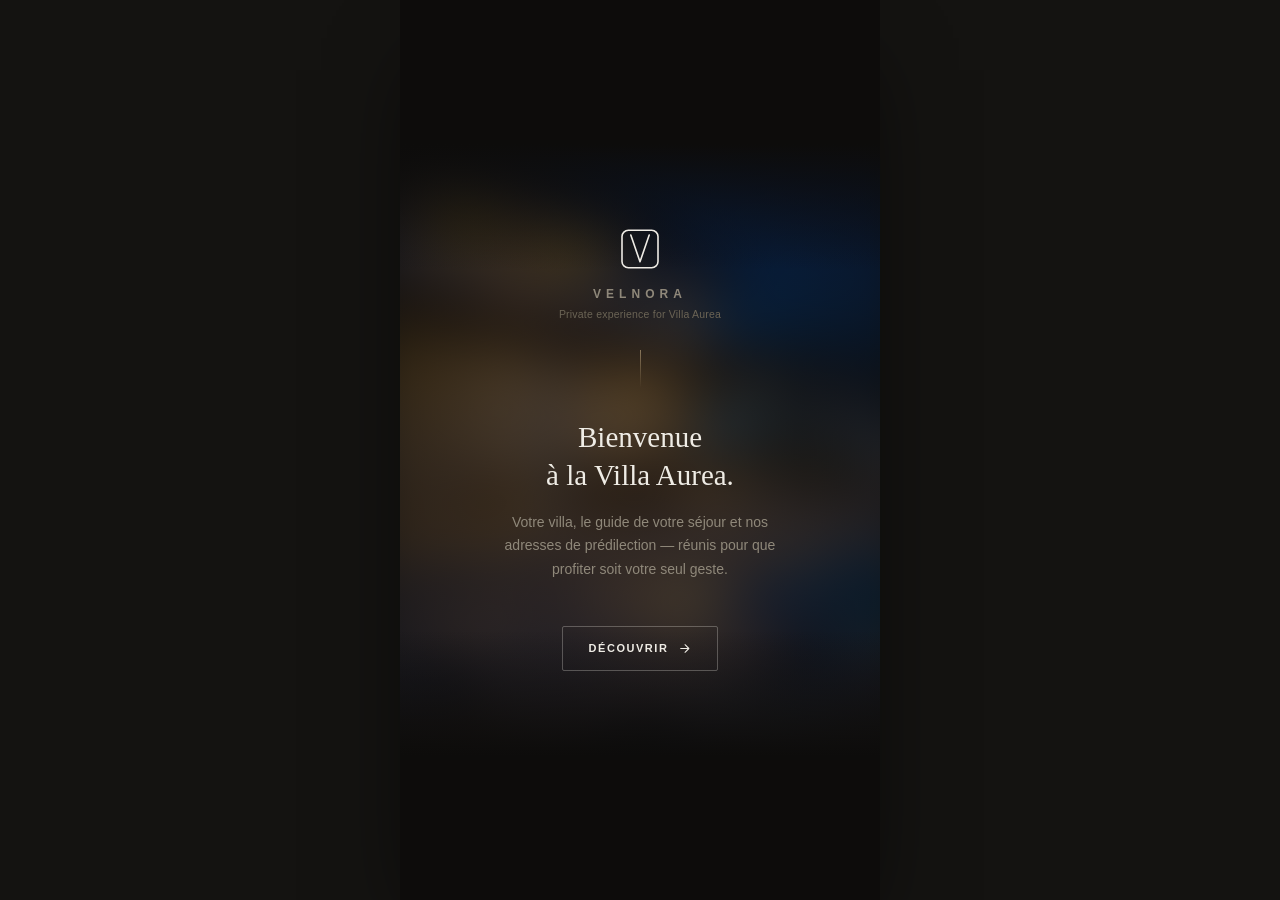
==== index.html @ dfb135ea "Add files via upload" ====
<!DOCTYPE html>
<html lang="fr">
<head>
<meta charset="UTF-8">
<meta name="viewport" content="width=device-width, initial-scale=1, viewport-fit=cover">
<meta name="apple-mobile-web-app-capable" content="yes">
<meta name="apple-mobile-web-app-status-bar-style" content="black-translucent">
<title>Velnora — Villa Aurea</title>
<meta http-equiv="refresh" content="0; url=screens/00-intro.html">
<link rel="canonical" href="screens/00-intro.html">
<link rel="preload" as="image" href="assets/images/hero-exterieur.jpg" fetchpriority="high">
<link rel="preload" as="style" href="css/velnora-shared.css">
<style>
  html,body{margin:0;height:100dvh;background:#0d0c0b;display:flex;align-items:center;justify-content:center;overflow:hidden;}
  a{display:inline-flex;width:36px;height:36px;text-decoration:none;}
</style>
</head>
<body>
  <a href="screens/00-intro.html" aria-label="Ouvrir Velnora — Villa Aurea">
    <svg viewBox="0 0 100 100" fill="none" stroke="#efece5" stroke-width="4" stroke-linecap="round" stroke-linejoin="round">
      <rect x="5" y="3" width="90" height="94" rx="16" ry="16"/>
      <path d="M27,15 L50,82 L73,15"/>
    </svg>
  </a>
  <script>location.replace('screens/00-intro.html');</script>
</body>
</html>
---- css/velnora-shared.css ----
/* ================================================================
   VELNORA — Feuille de style partagée, produit voyageur
   Source exclusive des valeurs : Design System v1.0, Brand Guidelines,
   Wordmark définitif. Aucune valeur inventée ici.
   ================================================================ */

:root{
  --ink:#141311; --ink-2:#1c1a17; --ink-3:#0d0c0b;
  --stone:#c9c2b4; --stone-dim:#8f887a;
  --paper:#efece5; --paper-2:#e4e0d6;
  --brass:#9a8261; --brass-light:#c7ad82;
  --hair:#3a372f; --guide:#6b6455;
  --error:#b98a7a; --success:#8fae8a;

  --font-display: 'Suisse Int\'l', -apple-system, 'Helvetica Neue', Arial, sans-serif;
  --font-body:    'Neue Haas Grotesk Text', -apple-system, 'Helvetica Neue', Arial, sans-serif;
  --font-editorial: 'GT Sectra', Georgia, 'Times New Roman', serif;

  --space-3:12px; --space-4:16px; --space-5:24px; --space-6:32px; --space-7:48px; --space-8:64px;
  --ease-signature: cubic-bezier(.16,1,.3,1);
  --duration-micro:140ms; --duration-standard:340ms; --duration-page:560ms;
}
*{box-sizing:border-box;}
html,body{margin:0;height:100%;background:var(--ink);overflow-x:hidden;}
body{min-height:100dvh;font-family:var(--font-body);color:var(--stone);-webkit-font-smoothing:antialiased;overscroll-behavior:none;}
.device svg{stroke-linecap:round;stroke-linejoin:round;}

@media (prefers-reduced-motion: reduce){
  *{animation-duration:.001ms !important; animation-iteration-count:1 !important; transition-duration:.001ms !important;}
}

/* ---- transitions natives entre écrans (navigation multi-pages) ----
   Un seul enregistrement suffit à activer le crossfade natif du navigateur
   entre deux documents — remplace le rechargement brutal par défaut.
   Support : Safari 18+, Chrome/Edge 126+. Dégradation silencieuse et
   sans effet indésirable sur les navigateurs plus anciens (simple rechargement). */
@view-transition{ navigation: auto; }

::view-transition-old(root){ animation: velnora-vt-out 420ms var(--ease-signature) both; }
::view-transition-new(root){ animation: velnora-vt-in 580ms var(--ease-signature) both; }
@keyframes velnora-vt-out{ from{opacity:1; transform:scale(1);} to{opacity:0; transform:scale(.975);} }
@keyframes velnora-vt-in{ from{opacity:0; transform:scale(1.025);} to{opacity:1; transform:scale(1);} }

@media (prefers-reduced-motion: reduce){
  ::view-transition-old(root),::view-transition-new(root){ animation:none !important; }
}

/* ---- device frame — occupe 100% de l'écran sur mobile/tablette réelle ;
   sur grand écran (ordinateur), on recentre dans une largeur proche d'un
   téléphone pour éviter que les photos (pensées en format portrait) ne
   soient étirées et recadrées de façon disproportionnée. ---- */
html,body{height:auto;min-height:100dvh;}
.device{width:100%;height:auto;min-height:100dvh;margin:0;position:relative;overflow:visible;background:var(--ink);box-shadow:none;border:0;}
.scroll-area{position:static;inset:auto;overflow:visible;-webkit-overflow-scrolling:auto;}
@media (min-width:720px){
  .device{max-width:480px;margin:0 auto;box-shadow:0 40px 90px -30px rgba(0,0,0,.8);}
  .back-affordance{left:50%;margin-left:calc(-240px + var(--space-5));}
}

/* ---- monogramme : dessin verrouillé, V logé dans l'aperture du O ---- */
.mono-svg{display:block;width:100%;height:100%;}

/* ---- back-affordance : seul élément de nav persistant ---- */
.back-affordance{
  position:fixed; z-index:20; left:var(--space-5); top:calc(env(safe-area-inset-top, 0px) + 24px);
  display:inline-flex; align-items:center; gap:7px;
  font-family:var(--font-display); font-size:11px; font-weight:600; letter-spacing:.1em; text-transform:uppercase;
  color:var(--paper-2);
  background:rgba(20,19,17,.4); border:1px solid rgba(239,236,229,.14); backdrop-filter:blur(8px);
  padding:9px 14px 9px 10px; border-radius:2px; will-change:transform;
  transition:transform 420ms cubic-bezier(.22,1,.36,1), opacity 320ms ease;
}
.back-affordance svg{width:14px;height:14px;flex-shrink:0;}
.back-affordance.receded{transform:translateY(-84px); opacity:0;}
.back-affordance:active{border-color:var(--brass-light);}

/* ---- screen-title ---- */
.screen-title{font-family:var(--font-display);font-weight:500;font-size:22px;letter-spacing:.005em;color:var(--paper);margin:0 0 4px;}
.screen-eyebrow{font-family:var(--font-display);font-size:10px;letter-spacing:.28em;text-transform:uppercase;color:var(--brass-light);margin:0 0 10px;font-weight:600;}

/* ---- page header commun (écrans hors Accueil) ---- */
.page-head{padding:calc(env(safe-area-inset-top, 0px) + 88px) var(--space-5) calc(env(safe-area-inset-bottom, 0px) + var(--space-5));}
.page-col{max-width:640px;margin:0 auto;}

/* ---- entrée en fondu + translation (motif-entrée) ---- */
@keyframes velnora-in{ from{opacity:0; transform:translateY(10px);} to{opacity:1; transform:translateY(0);} }
.enter{animation:velnora-in var(--duration-standard) var(--ease-signature) both;}
.enter-1{animation-delay:.03s;} .enter-2{animation-delay:.10s;} .enter-3{animation-delay:.17s;} .enter-4{animation-delay:.24s;} .enter-5{animation-delay:.31s;}

/* ---- carte générique translucide (glass) ---- */
.glass-card{
  position:relative; overflow:hidden; border-radius:18px;
  background:linear-gradient(180deg, rgba(239,236,229,.055) 0%, rgba(239,236,229,.02) 100%);
  border:1px solid rgba(239,236,229,.09);
  backdrop-filter:blur(18px) saturate(140%); -webkit-backdrop-filter:blur(18px) saturate(140%);
  box-shadow:0 1px 0 rgba(255,255,255,.05) inset, 0 20px 34px -26px rgba(0,0,0,.6);
  transition:border-color var(--duration-standard) var(--ease-signature), background-color var(--duration-standard) var(--ease-signature), transform var(--duration-standard) var(--ease-signature);
}
.glass-card:active{transform:scale(.985); border-color:rgba(199,173,130,.5);}

/* ---- action / valeur copiable ---- */
.copy-row{display:flex; align-items:center; gap:14px; padding:16px 18px; cursor:pointer;}
.copy-row .ic{width:22px;height:22px;flex-shrink:0;color:var(--brass-light);}
.copy-row .ic svg{width:100%;height:100%;}
.copy-row .txt{flex:1;min-width:0;}
.copy-row .eb{font-family:var(--font-display);font-size:10px;letter-spacing:.14em;text-transform:uppercase;color:var(--stone-dim);margin-bottom:4px;}
.copy-row .val{font-family:var(--font-body);font-size:15.5px;font-weight:400;color:var(--paper);word-break:break-word;}
.copy-pill{font-family:var(--font-display);font-size:9.5px;letter-spacing:.1em;text-transform:uppercase;color:var(--stone-dim);border:1px solid var(--hair);padding:5px 11px;border-radius:20px;flex-shrink:0;transition:color var(--duration-micro) var(--ease-signature), background-color var(--duration-micro) var(--ease-signature), border-color var(--duration-micro) var(--ease-signature);white-space:nowrap;}
.copy-row:active .copy-pill{color:var(--ink);background:var(--brass-light);border-color:var(--brass-light);}
.copy-row.copied .copy-pill{color:var(--ink);background:var(--brass-light);border-color:var(--brass-light);}

/* ---- accordéon (Guide pratique, Check-in/out) ----
   Technique grid-template-rows (0fr → 1fr) plutôt que max-height : la
   transition s'adapte exactement à la hauteur réelle du contenu, sans
   à-coup ni décalage de vitesse selon la longueur du texte. */
.acc-item{border-top:1px solid var(--hair);}
.acc-item:first-child{border-top:none;}
.acc-head{display:flex; align-items:center; justify-content:space-between; gap:12px; padding:18px 2px; cursor:pointer; min-height:44px;}
.acc-title{font-family:var(--font-body);font-size:15px;font-weight:400;color:var(--paper);transition:color var(--duration-standard) var(--ease-signature);}
.acc-item.open .acc-title{color:var(--brass-light);}
.acc-chev{width:11px;height:11px;flex-shrink:0;transition:transform 480ms var(--ease-signature);}
.acc-item.open .acc-chev{transform:rotate(180deg);}
.acc-body{display:grid;grid-template-rows:0fr;transition:grid-template-rows 480ms var(--ease-signature);}
.acc-item.open .acc-body{grid-template-rows:1fr;}
.acc-body-in{overflow:hidden;min-height:0;padding:0 2px 20px;font-family:var(--font-body);font-size:14.5px;font-weight:300;line-height:1.7;color:var(--paper-2);opacity:0;transition:opacity 280ms var(--ease-signature);}
.acc-item.open .acc-body-in{opacity:1;transition:opacity 380ms var(--ease-signature) 120ms;}

/* ---- boutons (Design System §02) ---- */
.vln-btn{font-family:var(--font-body);font-size:13px;letter-spacing:.02em;font-weight:500;height:44px;padding:0 24px;border-radius:2px;cursor:pointer;display:inline-flex;align-items:center;justify-content:center;transition:transform var(--duration-micro) var(--ease-signature);border:0;}
.vln-btn-ghost{background:transparent;color:var(--brass-light);border:0;padding:0;height:auto;letter-spacing:.08em;text-transform:uppercase;font-size:11px;font-family:var(--font-display);font-weight:600;border-bottom:1px solid rgba(199,173,130,.4);}

/* ---- image : conteneur cover (ratio maîtrisé, aucun reflow au chargement) ---- */
.img-wrap{position:relative;overflow:hidden;background:#221c17;}
.img-wrap img, .img-wrap .img-fill{position:absolute;inset:0;width:100%;height:100%;object-fit:cover;}

/* ---- action de partage (ex. Wi-Fi) ---- */
.share-row{display:flex;align-items:center;justify-content:center;gap:8px;padding:15px 18px;cursor:pointer;
  font-family:var(--font-display);font-size:11px;font-weight:600;letter-spacing:.1em;text-transform:uppercase;color:var(--brass-light);}
.share-row svg{width:14px;height:14px;}

/* ---- puce météo : transition douce lorsque la donnée réelle arrive ---- */
.weather-chip svg{transition:opacity var(--duration-standard) var(--ease-signature);}
.weather-chip .wc-temp{display:inline-block;min-width:1.6em;transition:opacity var(--duration-standard) var(--ease-signature);}

/* ================================================================
   RETOUR TACTILE — pression discrète + relâchement doux sur toute
   surface tapable, à la place des effets système (surbrillance grise
   Android, halo de focus iOS). Presse rapide (transition-duration
   seule, propriété/courbe déjà définies par chaque composant plus
   haut) ; le relâchement reprend la durée d'origine du composant,
   plus lente — d'où la sensation "ressort" plutôt qu'un simple flash.
   ================================================================ */
*{-webkit-tap-highlight-color:transparent;}
a,button,.glass-card,.qa-item,.p-card,.p-action,.rec-tab,.contact-row,
.emergency-row,.location-row,.acc-head,.copy-row,.share-row,.primary-action,
.vln-btn,.back-affordance{
  touch-action:manipulation; -webkit-user-select:none; user-select:none;
}

.glass-card:active,.p-card:active,.contact-row:active,.emergency-row:active,
.location-row:active,.copy-row:active,.primary-action:active,.acc-head:active{
  transform:scale(.982); transition-duration:110ms;
}
.qa-item:active,.rec-tab:active,.p-action:active,.vln-btn:active,.share-row:active,
.back-affordance:active{
  transform:scale(.94); transition-duration:90ms;
}
.qa-item{transition:transform 260ms var(--ease-signature);}
.rec-tab,.contact-row,.emergency-row,.location-row,.acc-head,.primary-action{
  transition:transform 260ms var(--ease-signature);
}

/* survol réel disponible (souris/trackpad) : pas de compression tactile parasite */
@media (hover:hover) and (pointer:fine){
  .glass-card:active,.p-card:active,.contact-row:active,.emergency-row:active,
  .location-row:active,.copy-row:active,.primary-action:active,.acc-head:active,
  .qa-item:active,.rec-tab:active,.p-action:active,.vln-btn:active,.share-row:active,
  .back-affordance:active{transform:none;}
}
@media (prefers-reduced-motion: reduce){
  .glass-card:active,.p-card:active,.contact-row:active,.emergency-row:active,
  .location-row:active,.copy-row:active,.primary-action:active,.acc-head:active,
  .qa-item:active,.rec-tab:active,.p-action:active,.vln-btn:active,.share-row:active,
  .back-affordance:active{transform:none;}
}


/* ================= Assistant Velnora (FAQ + relais conciergerie) ================= */
.vln-fab{position:fixed;right:var(--space-5);bottom:calc(env(safe-area-inset-bottom,0px) + 22px);z-index:40;width:52px;height:52px;border-radius:50%;background:var(--brass-light);color:var(--ink);display:flex;align-items:center;justify-content:center;box-shadow:0 8px 22px rgba(0,0,0,.38);cursor:pointer;border:0;transition:transform 220ms var(--ease-signature),opacity 220ms var(--ease-signature);}
.vln-fab svg{width:23px;height:23px;}
.vln-fab:active{transform:scale(.92);}
.vln-fab.hide{opacity:0;pointer-events:none;transform:scale(.85);}
@media (min-width:720px){ .vln-fab{right:calc(50% - 240px + var(--space-5));} }

.vln-chat-veil{position:fixed;inset:0;z-index:49;background:rgba(10,9,8,.5);opacity:0;pointer-events:none;transition:opacity 260ms var(--ease-signature);touch-action:none;}
.vln-chat-veil.show{opacity:1;pointer-events:auto;}

.vln-chat{position:fixed;left:0;right:0;bottom:0;z-index:50;max-height:78vh;display:flex;flex-direction:column;background:var(--ink-2);border-top:1px solid var(--hair);border-radius:16px 16px 0 0;box-shadow:0 -12px 30px rgba(0,0,0,.4);transform:translateY(105%);transition:transform 380ms var(--ease-signature);overscroll-behavior:contain;}
.vln-chat.show{transform:translateY(0);}
.vln-chat.vln-chat-dragging{transition:none;}
@media (min-width:720px){ .vln-chat{left:50%;margin-left:-240px;width:100%;max-width:480px;} }

.vln-chat-handle{flex-shrink:0;display:flex;justify-content:center;padding:10px 0 2px;cursor:grab;touch-action:none;}
.vln-chat-handle::before{content:"";width:36px;height:4px;border-radius:3px;background:var(--hair);}

.vln-chat-head{display:flex;align-items:center;gap:12px;padding:10px var(--space-5) 12px;border-bottom:1px solid var(--hair);flex-shrink:0;cursor:grab;touch-action:none;}
.vln-chat-head .av{width:34px;height:34px;border-radius:50%;background:var(--brass-light);color:var(--ink);display:flex;align-items:center;justify-content:center;flex-shrink:0;}
.vln-chat-head .av svg{width:16px;height:16px;display:block;}
.vln-chat-head .id{flex:1;min-width:0;}
.vln-chat-head .nm{font-family:var(--font-body);font-size:14.5px;font-weight:400;color:var(--paper);}
.vln-chat-head .st{font-family:var(--font-display);font-size:9.5px;letter-spacing:.1em;text-transform:uppercase;color:var(--stone-dim);margin-top:2px;}
.vln-chat-close{width:30px;height:30px;display:flex;align-items:center;justify-content:center;color:var(--stone-dim);cursor:pointer;flex-shrink:0;}
.vln-chat-close svg{width:18px;height:18px;}

.vln-chat-body{flex:1;overflow-y:auto;padding:16px var(--space-5);display:flex;flex-direction:column;gap:10px;-webkit-overflow-scrolling:touch;overscroll-behavior:contain;}
.vln-msg{max-width:82%;font-family:var(--font-body);font-size:13.5px;font-weight:300;line-height:1.55;padding:10px 13px;border-radius:12px;}
.vln-msg-bot{align-self:flex-start;background:var(--ink-3);color:var(--paper-2);border:1px solid var(--hair);border-bottom-left-radius:3px;}
.vln-msg-user{align-self:flex-end;background:var(--brass-light);color:var(--ink);border-bottom-right-radius:3px;}
.vln-msg-wa-btn{display:flex;align-items:center;gap:7px;margin-top:9px;padding:9px 12px;background:transparent;border:1px solid rgba(199,173,130,.4);border-radius:8px;font-family:var(--font-display);font-size:10.5px;font-weight:600;letter-spacing:.06em;text-transform:uppercase;color:var(--brass-light);cursor:pointer;width:100%;text-align:left;}
.vln-msg-wa-btn:active{background:var(--brass-light);color:var(--ink);border-color:var(--brass-light);}

.vln-chips{display:flex;flex-wrap:wrap;gap:7px;padding:2px var(--space-5) 12px;flex-shrink:0;}
.vln-chip{font-family:var(--font-display);font-size:10.5px;font-weight:600;letter-spacing:.04em;color:var(--stone-dim);border:1px solid var(--hair);border-radius:20px;padding:8px 13px;cursor:pointer;white-space:nowrap;transition:color var(--duration-micro) var(--ease-signature),border-color var(--duration-micro) var(--ease-signature);}
.vln-chip:active{color:var(--ink);background:var(--brass-light);border-color:var(--brass-light);}

.vln-human-row{margin:0 var(--space-5) 12px;padding:11px 13px;display:flex;align-items:center;gap:10px;border:1px dashed var(--hair);border-radius:10px;cursor:pointer;flex-shrink:0;}
.vln-human-row svg{width:16px;height:16px;color:var(--brass-light);flex-shrink:0;}
.vln-human-row span{font-family:var(--font-body);font-size:12px;font-weight:300;color:var(--stone-dim);}

.vln-chat-input{display:flex;align-items:center;gap:9px;padding:12px var(--space-5) calc(env(safe-area-inset-bottom,0px) + 14px);border-top:1px solid var(--hair);flex-shrink:0;}
.vln-chat-input input{flex:1;min-width:0;background:var(--ink-3);border:1px solid var(--hair);border-radius:20px;padding:11px 15px;font-family:var(--font-body);font-size:16px;font-weight:300;color:var(--paper);}
.vln-chat-input input::placeholder{color:var(--guide);}
.vln-chat-input button{width:38px;height:38px;border-radius:50%;background:var(--brass-light);color:var(--ink);border:0;display:flex;align-items:center;justify-content:center;flex-shrink:0;cursor:pointer;}
.vln-chat-input button svg{width:16px;height:16px;}

/* Icônes SVG : suppression de l'espace de ligne par défaut (inline) qui décale
   légèrement le centrage vertical dans les conteneurs flex (ex: avatar du chat). */
svg{display:block;}

/* Empêche le zoom automatique iOS/Safari au focus d'un champ de saisie
   (déclenché par tout input avec font-size < 16px). */
.vln-chat-input input{font-size:16px;}
@media (min-width:480px){ .vln-chat-input input{font-size:13.5px;} }

/* ================= Liquid Glass — groupes premium (Guide du Chalet, etc.) =================
   Inspiré du langage "verre liquide" des dernières interfaces iOS : matière translucide,
   profondeur en couches, reflet spéculaire discret, coins continus. Réservé aux écrans où
   le contenu est structuré (regroupements thématiques) — jamais plaqué pour décorer. */

.glass-group-label{font-family:var(--font-display);font-size:10px;letter-spacing:.18em;text-transform:uppercase;color:var(--brass-light);margin:28px 4px 11px;font-weight:600;}
.glass-group-label:first-child{margin-top:4px;}

.glass-group{
  position:relative; border-radius:20px; overflow:hidden;
  background:linear-gradient(180deg, rgba(239,236,229,.055) 0%, rgba(239,236,229,.02) 100%);
  border:1px solid rgba(239,236,229,.09);
  backdrop-filter:blur(18px) saturate(140%); -webkit-backdrop-filter:blur(18px) saturate(140%);
  box-shadow:0 1px 0 rgba(255,255,255,.05) inset, 0 24px 40px -28px rgba(0,0,0,.65);
}
.glass-group::before{
  content:""; position:absolute; inset:0 0 auto 0; height:1px;
  background:linear-gradient(90deg, transparent, rgba(239,236,229,.5) 45%, rgba(199,173,130,.6) 55%, transparent);
  opacity:.5; pointer-events:none;
}

.glass-row{display:flex;align-items:center;gap:13px;padding:15px 16px;cursor:pointer;position:relative;}
.glass-row + .glass-row{border-top:1px solid rgba(239,236,229,.07);}
.glass-icon{
  width:33px;height:33px;border-radius:10px;flex-shrink:0;display:flex;align-items:center;justify-content:center;
  background:linear-gradient(160deg, var(--brass-light) 0%, #8a6f47 100%);
  box-shadow:0 2px 7px rgba(0,0,0,.35), inset 0 1px 0 rgba(255,255,255,.35), inset 0 -6px 10px -6px rgba(0,0,0,.35);
}
.glass-icon svg{width:16px;height:16px;color:#1c1812;stroke-width:2;}
.glass-row .gr-txt{flex:1;min-width:0;}
.glass-row .gr-ttl{font-family:var(--font-body);font-size:14.5px;font-weight:400;color:var(--paper);transition:color var(--duration-standard) var(--ease-signature);}
.acc-item.open .gr-ttl{color:var(--brass-light);}
.glass-row .gr-sub{font-family:var(--font-body);font-size:11.5px;font-weight:300;color:var(--stone-dim);margin-top:2px;line-height:1.4;}
.glass-chev{width:10px;height:10px;flex-shrink:0;color:var(--stone-dim);transition:transform 480ms var(--ease-signature);}
.acc-item.open .glass-chev{transform:rotate(180deg);}
.glass-group .acc-body-in{padding:0 16px 18px 62px;}
.glass-group .acc-item{border-top-color:rgba(239,236,229,.07);}
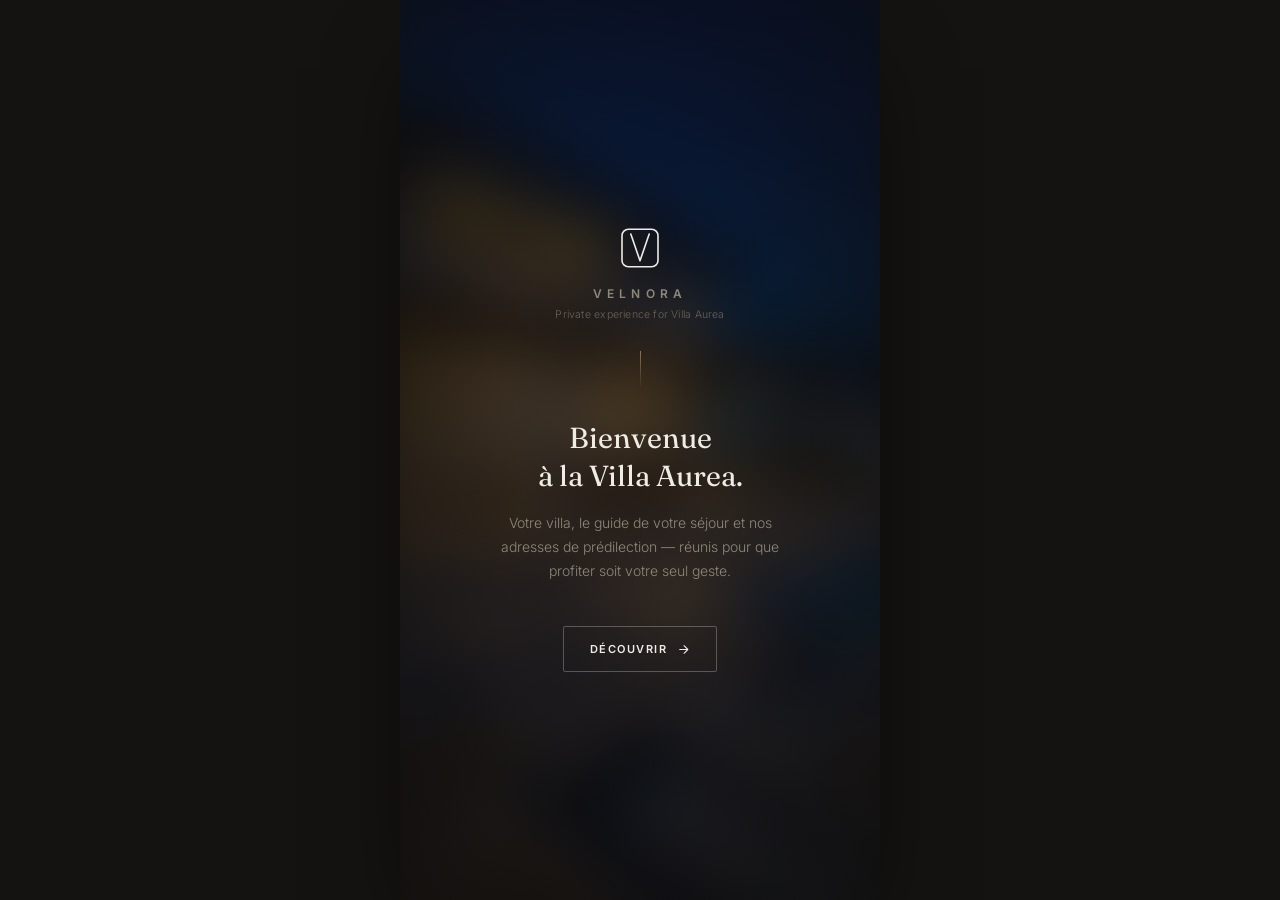
==== commit cc973ec2: "Add files via upload" ====
--- a/index.html
+++ b/index.html
@@ -8,7 +8,7 @@
 <title>Velnora — Villa Aurea</title>
 <meta http-equiv="refresh" content="0; url=screens/00-intro.html">
 <link rel="canonical" href="screens/00-intro.html">
-<link rel="preload" as="image" href="assets/images/hero-exterieur.jpg" fetchpriority="high">
+<link rel="preload" as="image" href="assets/images/hero-exterieur-900.webp" fetchpriority="high" type="image/webp">
 <link rel="preload" as="style" href="css/velnora-shared.css">
 <style>
   html,body{margin:0;height:100dvh;background:#0d0c0b;display:flex;align-items:center;justify-content:center;overflow:hidden;}
--- a/css/velnora-shared.css
+++ b/css/velnora-shared.css
@@ -2,6 +2,16 @@
    VELNORA — Feuille de style partagée, produit voyageur
    Source exclusive des valeurs : Design System v1.0, Brand Guidelines,
    Wordmark définitif. Aucune valeur inventée ici.
+
+   NOTE POLICES (corrigé) : les polices d'origine (Suisse Int'l, Neue Haas
+   Grotesk Text, GT Sectra) n'étaient jamais chargées (aucun @font-face,
+   aucun lien CDN) — tous les écrans retombaient silencieusement sur la
+   police système. Remplacées ici par Inter (display/body) et Fraunces
+   (editorial), chargées via Google Fonts sur les 10 écrans. Ce sont des
+   équivalents libres de droits choisis pour le rendu, pas la décision
+   finale de marque : si les polices d'origine sont licenciées un jour,
+   il suffit de changer ces trois variables + le lien Google Fonts par
+   un @font-face self-hosted.
    ================================================================ */
 
 :root{
@@ -12,9 +22,9 @@
   --hair:#3a372f; --guide:#6b6455;
   --error:#b98a7a; --success:#8fae8a;
 
-  --font-display: 'Suisse Int\'l', -apple-system, 'Helvetica Neue', Arial, sans-serif;
-  --font-body:    'Neue Haas Grotesk Text', -apple-system, 'Helvetica Neue', Arial, sans-serif;
-  --font-editorial: 'GT Sectra', Georgia, 'Times New Roman', serif;
+  --font-display: 'Inter', -apple-system, 'Helvetica Neue', Arial, sans-serif;
+  --font-body:    'Inter', -apple-system, 'Helvetica Neue', Arial, sans-serif;
+  --font-editorial: 'Fraunces', Georgia, 'Times New Roman', serif;
 
   --space-3:12px; --space-4:16px; --space-5:24px; --space-6:32px; --space-7:48px; --space-8:64px;
   --ease-signature: cubic-bezier(.16,1,.3,1);
@@ -82,10 +92,16 @@
 .page-head{padding:calc(env(safe-area-inset-top, 0px) + 88px) var(--space-5) calc(env(safe-area-inset-bottom, 0px) + var(--space-5));}
 .page-col{max-width:640px;margin:0 auto;}
 
-/* ---- entrée en fondu + translation (motif-entrée) ---- */
-@keyframes velnora-in{ from{opacity:0; transform:translateY(10px);} to{opacity:1; transform:translateY(0);} }
-.enter{animation:velnora-in var(--duration-standard) var(--ease-signature) both;}
-.enter-1{animation-delay:.03s;} .enter-2{animation-delay:.10s;} .enter-3{animation-delay:.17s;} .enter-4{animation-delay:.24s;} .enter-5{animation-delay:.31s;}
+/* ---- entrée en fondu + translation, déclenchée au scroll (voir velnora-reveal dans le JS) ---- */
+.enter{opacity:0; transform:translateY(22px); transition:opacity .6s var(--ease-signature), transform .6s var(--ease-signature); will-change:opacity, transform;}
+.enter.in-view{opacity:1; transform:translateY(0);}
+.enter-left{transform:translateX(-26px);}
+.enter-left.in-view{transform:translateX(0);}
+.enter-right{transform:translateX(26px);}
+.enter-right.in-view{transform:translateX(0);}
+.enter-1.in-view{transition-delay:.03s;} .enter-2.in-view{transition-delay:.10s;} .enter-3.in-view{transition-delay:.17s;} .enter-4.in-view{transition-delay:.24s;} .enter-5.in-view{transition-delay:.31s;}
+/* si JS indisponible, on ne bloque jamais le contenu */
+.no-js .enter{opacity:1; transform:none;}
 
 /* ---- carte générique translucide (glass) ---- */
 .glass-card{
@@ -228,6 +244,18 @@
 .vln-human-row span{font-family:var(--font-body);font-size:12px;font-weight:300;color:var(--stone-dim);}
 
 .vln-chat-input{display:flex;align-items:center;gap:9px;padding:12px var(--space-5) calc(env(safe-area-inset-bottom,0px) + 14px);border-top:1px solid var(--hair);flex-shrink:0;}
+.vln-msg-typing{display:flex;align-items:center;gap:4px;padding:13px 15px;}
+.vln-msg-typing span{width:6px;height:6px;border-radius:50%;background:var(--stone-dim);opacity:.5;animation:vln-typing-bounce 1.1s var(--ease-signature) infinite;}
+.vln-msg-typing span:nth-child(2){animation-delay:.15s;}
+.vln-msg-typing span:nth-child(3){animation-delay:.3s;}
+@keyframes vln-typing-bounce{0%,60%,100%{transform:translateY(0);opacity:.5;}30%{transform:translateY(-4px);opacity:1;}}
+@media (prefers-reduced-motion: reduce){
+  .vln-msg-typing span{animation:none;opacity:.7;}
+}
+
+.vln-chat-input input:disabled{opacity:.6;}
+.vln-chat-input button:disabled{opacity:.5;cursor:default;}
+
 .vln-chat-input input{flex:1;min-width:0;background:var(--ink-3);border:1px solid var(--hair);border-radius:20px;padding:11px 15px;font-family:var(--font-body);font-size:16px;font-weight:300;color:var(--paper);}
 .vln-chat-input input::placeholder{color:var(--guide);}
 .vln-chat-input button{width:38px;height:38px;border-radius:50%;background:var(--brass-light);color:var(--ink);border:0;display:flex;align-items:center;justify-content:center;flex-shrink:0;cursor:pointer;}
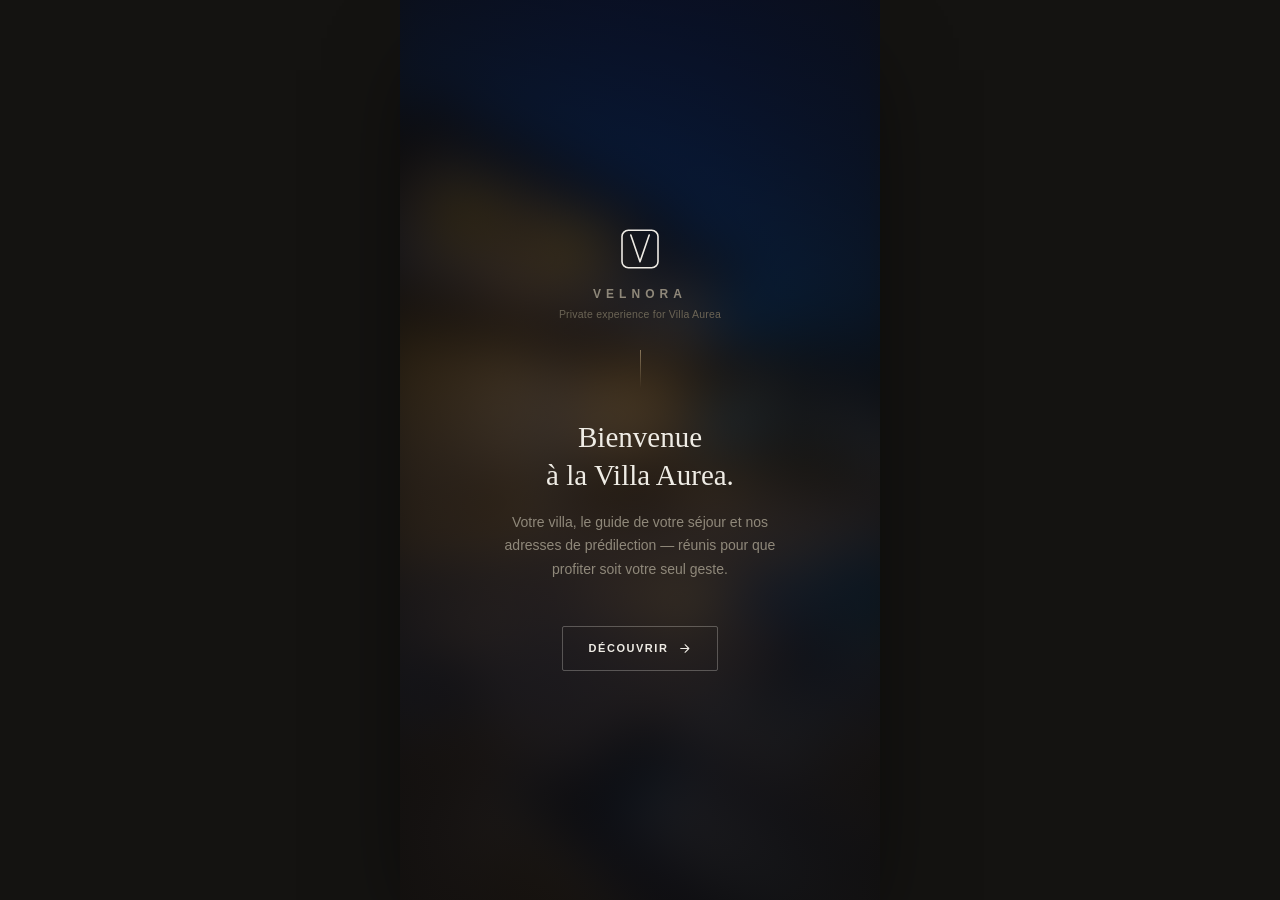
==== commit 331fda66: "Add files via upload" ====
--- a/index.html
+++ b/index.html
@@ -8,7 +8,7 @@
 <title>Velnora — Villa Aurea</title>
 <meta http-equiv="refresh" content="0; url=screens/00-intro.html">
 <link rel="canonical" href="screens/00-intro.html">
-<link rel="preload" as="image" href="assets/images/hero-exterieur-900.webp" fetchpriority="high" type="image/webp">
+<link rel="preload" as="image" href="assets/images/hero-exterieur.jpg" fetchpriority="high">
 <link rel="preload" as="style" href="css/velnora-shared.css">
 <style>
   html,body{margin:0;height:100dvh;background:#0d0c0b;display:flex;align-items:center;justify-content:center;overflow:hidden;}
--- a/css/velnora-shared.css
+++ b/css/velnora-shared.css
@@ -2,16 +2,6 @@
    VELNORA — Feuille de style partagée, produit voyageur
    Source exclusive des valeurs : Design System v1.0, Brand Guidelines,
    Wordmark définitif. Aucune valeur inventée ici.
-
-   NOTE POLICES (corrigé) : les polices d'origine (Suisse Int'l, Neue Haas
-   Grotesk Text, GT Sectra) n'étaient jamais chargées (aucun @font-face,
-   aucun lien CDN) — tous les écrans retombaient silencieusement sur la
-   police système. Remplacées ici par Inter (display/body) et Fraunces
-   (editorial), chargées via Google Fonts sur les 10 écrans. Ce sont des
-   équivalents libres de droits choisis pour le rendu, pas la décision
-   finale de marque : si les polices d'origine sont licenciées un jour,
-   il suffit de changer ces trois variables + le lien Google Fonts par
-   un @font-face self-hosted.
    ================================================================ */
 
 :root{
@@ -22,9 +12,9 @@
   --hair:#3a372f; --guide:#6b6455;
   --error:#b98a7a; --success:#8fae8a;
 
-  --font-display: 'Inter', -apple-system, 'Helvetica Neue', Arial, sans-serif;
-  --font-body:    'Inter', -apple-system, 'Helvetica Neue', Arial, sans-serif;
-  --font-editorial: 'Fraunces', Georgia, 'Times New Roman', serif;
+  --font-display: 'Suisse Int\'l', -apple-system, 'Helvetica Neue', Arial, sans-serif;
+  --font-body:    'Neue Haas Grotesk Text', -apple-system, 'Helvetica Neue', Arial, sans-serif;
+  --font-editorial: 'GT Sectra', Georgia, 'Times New Roman', serif;
 
   --space-3:12px; --space-4:16px; --space-5:24px; --space-6:32px; --space-7:48px; --space-8:64px;
   --ease-signature: cubic-bezier(.16,1,.3,1);
@@ -92,16 +82,10 @@
 .page-head{padding:calc(env(safe-area-inset-top, 0px) + 88px) var(--space-5) calc(env(safe-area-inset-bottom, 0px) + var(--space-5));}
 .page-col{max-width:640px;margin:0 auto;}
 
-/* ---- entrée en fondu + translation, déclenchée au scroll (voir velnora-reveal dans le JS) ---- */
-.enter{opacity:0; transform:translateY(22px); transition:opacity .6s var(--ease-signature), transform .6s var(--ease-signature); will-change:opacity, transform;}
-.enter.in-view{opacity:1; transform:translateY(0);}
-.enter-left{transform:translateX(-26px);}
-.enter-left.in-view{transform:translateX(0);}
-.enter-right{transform:translateX(26px);}
-.enter-right.in-view{transform:translateX(0);}
-.enter-1.in-view{transition-delay:.03s;} .enter-2.in-view{transition-delay:.10s;} .enter-3.in-view{transition-delay:.17s;} .enter-4.in-view{transition-delay:.24s;} .enter-5.in-view{transition-delay:.31s;}
-/* si JS indisponible, on ne bloque jamais le contenu */
-.no-js .enter{opacity:1; transform:none;}
+/* ---- entrée en fondu + translation (motif-entrée) ---- */
+@keyframes velnora-in{ from{opacity:0; transform:translateY(10px);} to{opacity:1; transform:translateY(0);} }
+.enter{animation:velnora-in var(--duration-standard) var(--ease-signature) both;}
+.enter-1{animation-delay:.03s;} .enter-2{animation-delay:.10s;} .enter-3{animation-delay:.17s;} .enter-4{animation-delay:.24s;} .enter-5{animation-delay:.31s;}
 
 /* ---- carte générique translucide (glass) ---- */
 .glass-card{
@@ -244,18 +228,6 @@
 .vln-human-row span{font-family:var(--font-body);font-size:12px;font-weight:300;color:var(--stone-dim);}
 
 .vln-chat-input{display:flex;align-items:center;gap:9px;padding:12px var(--space-5) calc(env(safe-area-inset-bottom,0px) + 14px);border-top:1px solid var(--hair);flex-shrink:0;}
-.vln-msg-typing{display:flex;align-items:center;gap:4px;padding:13px 15px;}
-.vln-msg-typing span{width:6px;height:6px;border-radius:50%;background:var(--stone-dim);opacity:.5;animation:vln-typing-bounce 1.1s var(--ease-signature) infinite;}
-.vln-msg-typing span:nth-child(2){animation-delay:.15s;}
-.vln-msg-typing span:nth-child(3){animation-delay:.3s;}
-@keyframes vln-typing-bounce{0%,60%,100%{transform:translateY(0);opacity:.5;}30%{transform:translateY(-4px);opacity:1;}}
-@media (prefers-reduced-motion: reduce){
-  .vln-msg-typing span{animation:none;opacity:.7;}
-}
-
-.vln-chat-input input:disabled{opacity:.6;}
-.vln-chat-input button:disabled{opacity:.5;cursor:default;}
-
 .vln-chat-input input{flex:1;min-width:0;background:var(--ink-3);border:1px solid var(--hair);border-radius:20px;padding:11px 15px;font-family:var(--font-body);font-size:16px;font-weight:300;color:var(--paper);}
 .vln-chat-input input::placeholder{color:var(--guide);}
 .vln-chat-input button{width:38px;height:38px;border-radius:50%;background:var(--brass-light);color:var(--ink);border:0;display:flex;align-items:center;justify-content:center;flex-shrink:0;cursor:pointer;}
